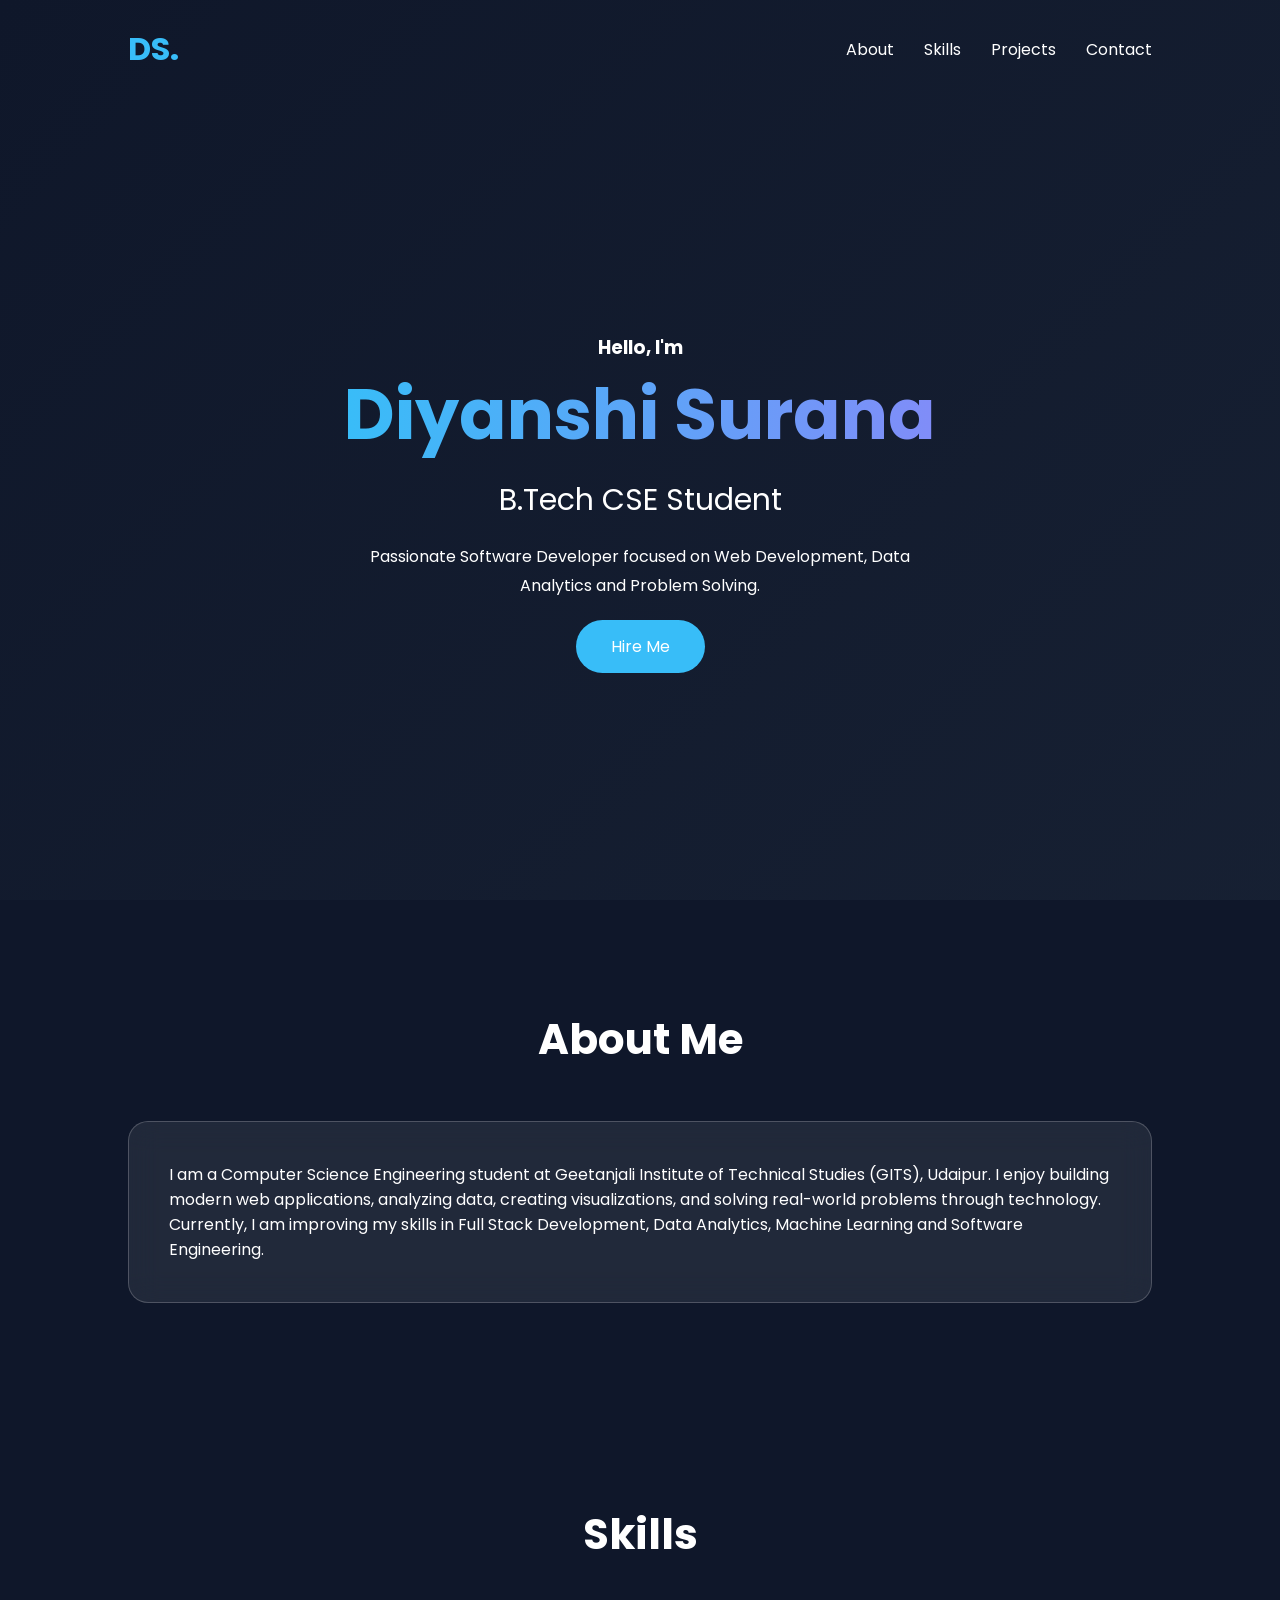
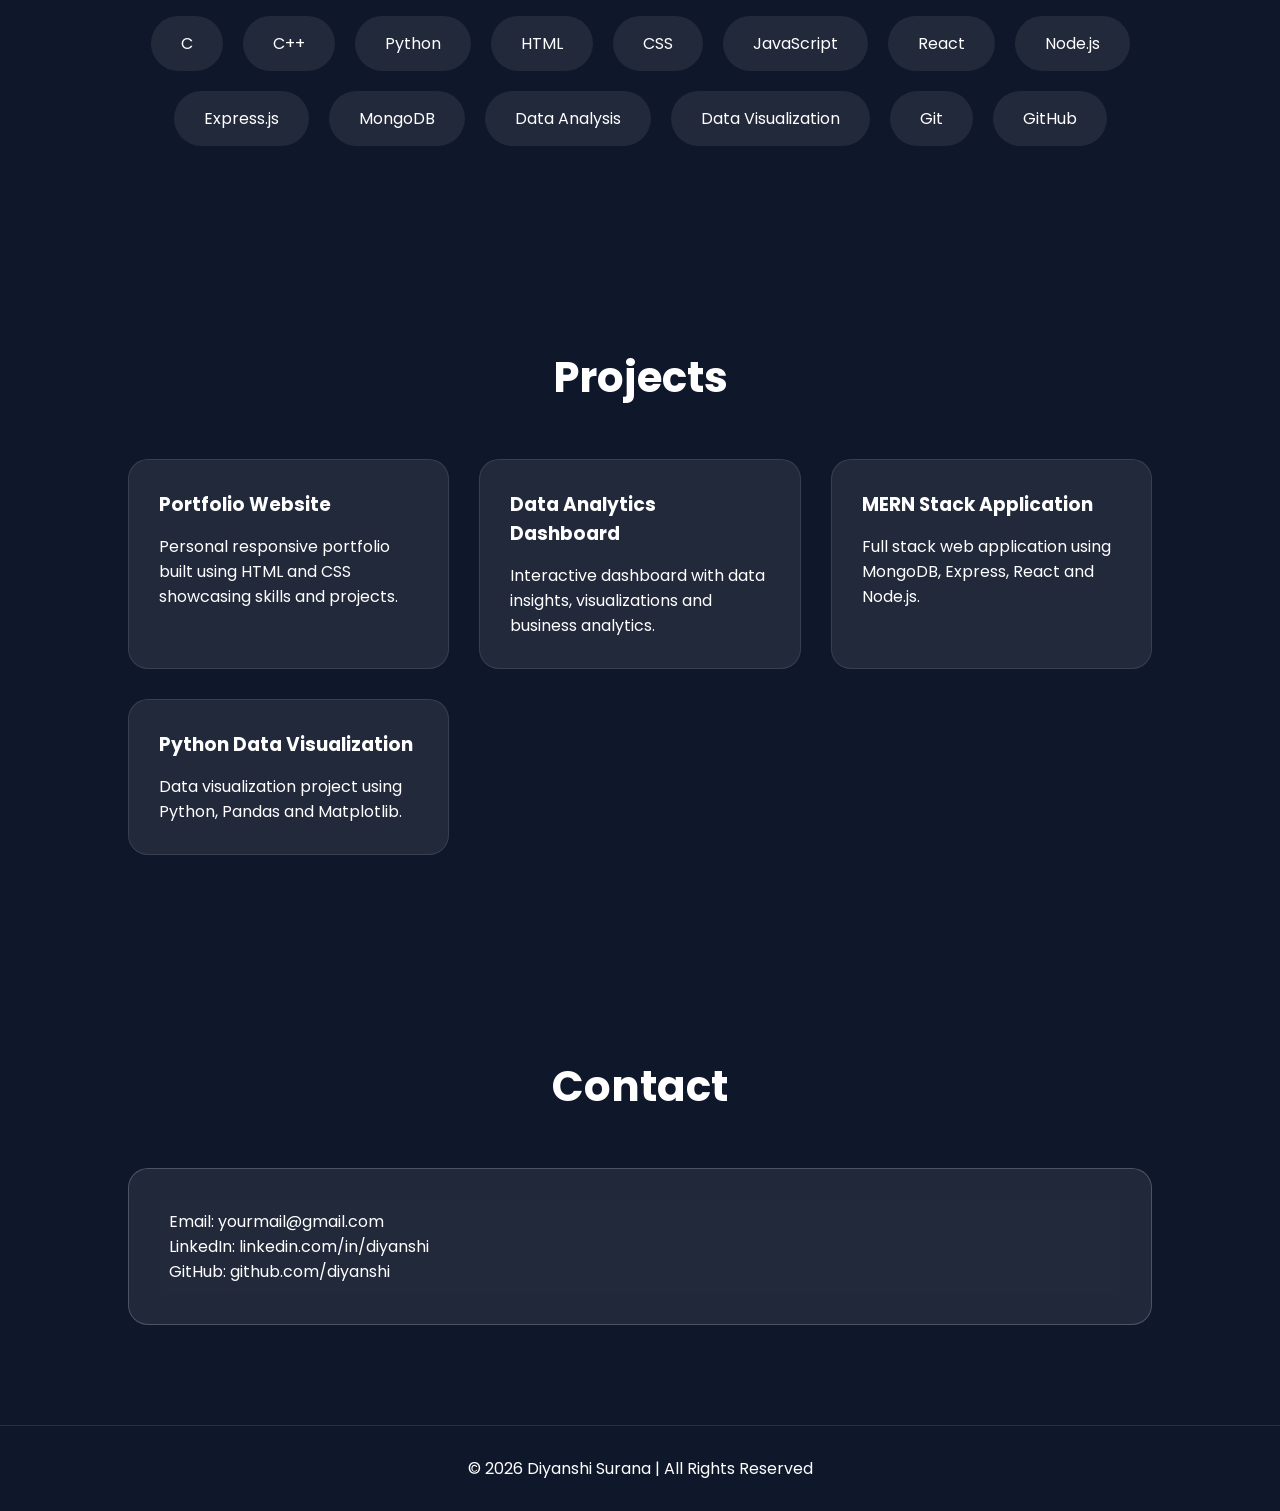
==== index.html @ dcca3f4c "first_commit" ====
<!DOCTYPE html>
<html lang="en">
<head>
<meta charset="UTF-8">
<meta name="viewport" content="width=device-width, initial-scale=1.0">

<title>Diyanshi Surana | Portfolio</title>

<link rel="preconnect" href="https://fonts.googleapis.com">
<link href="https://fonts.googleapis.com/css2?family=Poppins:wght@300;400;500;600;700&display=swap" rel="stylesheet">

<link rel="stylesheet" href="./style.css">
</head>

<body>

<div class="bg-animation"></div>

<header>

<nav>
<div class="logo">DS.</div>

<ul>
<li><a href="#about">About</a></li>
<li><a href="#skills">Skills</a></li>
<li><a href="#projects">Projects</a></li>
<li><a href="#contact">Contact</a></li>
</ul>
</nav>

<div class="hero">

<div class="hero-content">
<h3>Hello, I'm</h3>

<h1>Diyanshi Surana</h1>

<h2>B.Tech CSE Student</h2>

<p>
Passionate Software Developer focused on Web Development,
Data Analytics and Problem Solving.
</p>

<a href="#contact" class="btn">
Hire Me
</a>

</div>

</div>

</header>

<section id="about">

<h2 class="section-title">About Me</h2>

<div class="glass-card">

<p>
I am a Computer Science Engineering student at
Geetanjali Institute of Technical Studies (GITS), Udaipur.

I enjoy building modern web applications,
analyzing data, creating visualizations,
and solving real-world problems through technology.

Currently, I am improving my skills in
Full Stack Development, Data Analytics,
Machine Learning and Software Engineering.
</p>

</div>

</section>

<section id="skills">

<h2 class="section-title">Skills</h2>

<div class="skills-container">

<div class="skill">C</div>
<div class="skill">C++</div>
<div class="skill">Python</div>
<div class="skill">HTML</div>
<div class="skill">CSS</div>
<div class="skill">JavaScript</div>
<div class="skill">React</div>
<div class="skill">Node.js</div>
<div class="skill">Express.js</div>
<div class="skill">MongoDB</div>
<div class="skill">Data Analysis</div>
<div class="skill">Data Visualization</div>
<div class="skill">Git</div>
<div class="skill">GitHub</div>

</div>

</section>

<section id="projects">

<h2 class="section-title">Projects</h2>

<div class="project-grid">

<div class="project-card">

<h3>Portfolio Website</h3>

<p>
Personal responsive portfolio built using
HTML and CSS showcasing skills and projects.
</p>

</div>

<div class="project-card">

<h3>Data Analytics Dashboard</h3>

<p>
Interactive dashboard with data insights,
visualizations and business analytics.
</p>

</div>

<div class="project-card">

<h3>MERN Stack Application</h3>

<p>
Full stack web application using
MongoDB, Express, React and Node.js.
</p>

</div>

<div class="project-card">

<h3>Python Data Visualization</h3>

<p>
Data visualization project using Python,
Pandas and Matplotlib.
</p>

</div>

</div>

</section>

<section id="contact">

<h2 class="section-title">Contact</h2>

<div class="glass-card">

<p>Email: yourmail@gmail.com</p>

<p>LinkedIn: linkedin.com/in/diyanshi</p>

<p>GitHub: github.com/diyanshi</p>

</div>

</section>

<footer>

<p>
© 2026 Diyanshi Surana | All Rights Reserved
</p>

</footer>

</body>
</html>
---- style.css ----
*{
margin:0;
padding:0;
box-sizing:border-box;
font-family:'Poppins',sans-serif;
scroll-behavior:smooth;
}

body{
background:#0f172a;
color:white;
overflow-x:hidden;
}

/* Animated Background */

.bg-animation{
position:fixed;
width:100%;
height:100%;
background:
linear-gradient(
135deg,
#0f172a,
#1e293b,
#312e81
);

background-size:400% 400%;
animation:bgMove 12s ease infinite;
z-index:-1;
}

@keyframes bgMove{
0%{background-position:0% 50%;}
50%{background-position:100% 50%;}
100%{background-position:0% 50%;}
}

/* Navbar */

nav{
display:flex;
justify-content:space-between;
align-items:center;
padding:25px 10%;
}

.logo{
font-size:32px;
font-weight:700;
color:#38bdf8;
}

nav ul{
display:flex;
list-style:none;
gap:30px;
}

nav a{
text-decoration:none;
color:white;
transition:0.3s;
}

nav a:hover{
color:#38bdf8;
}

/* Hero */

.hero{
height:90vh;
display:flex;
justify-content:center;
align-items:center;
text-align:center;
padding:20px;
}

.hero-content h1{
font-size:70px;
background:linear-gradient(
90deg,
#38bdf8,
#818cf8
);

-webkit-background-clip:text;
-webkit-text-fill-color:transparent;
}

.hero-content h2{
margin-top:10px;
font-size:30px;
font-weight:400;
}

.hero-content p{
max-width:600px;
margin:20px auto;
line-height:1.8;
}

.btn{
display:inline-block;
padding:14px 35px;
background:#38bdf8;
color:white;
border-radius:50px;
text-decoration:none;
transition:.4s;
}

.btn:hover{
transform:translateY(-5px);
box-shadow:0 0 25px #38bdf8;
}

/* Sections */

section{
padding:100px 10%;
}

.section-title{
text-align:center;
font-size:42px;
margin-bottom:50px;
}

/* Glass Card */

.glass-card{
background:rgba(255,255,255,.08);
backdrop-filter:blur(15px);
padding:40px;
border-radius:20px;
border:1px solid rgba(255,255,255,.2);
}

/* Skills */

.skills-container{
display:flex;
flex-wrap:wrap;
gap:20px;
justify-content:center;
}

.skill{
padding:15px 30px;
background:rgba(255,255,255,.08);
border-radius:50px;
transition:.4s;
cursor:pointer;
}

.skill:hover{
transform:scale(1.1);
background:#38bdf8;
}

/* Projects */

.project-grid{
display:grid;
grid-template-columns:
repeat(auto-fit,minmax(280px,1fr));
gap:30px;
}

.project-card{
background:rgba(255,255,255,.08);
padding:30px;
border-radius:20px;
transition:.4s;
border:1px solid rgba(255,255,255,.1);
}

.project-card:hover{
transform:translateY(-10px);
box-shadow:0 0 25px rgba(56,189,248,.5);
}

.project-card h3{
margin-bottom:15px;
}

/* Footer */

footer{
padding:30px;
text-align:center;
border-top:1px solid rgba(255,255,255,.1);
}

/* Mobile */

@media(max-width:768px){

.hero-content h1{
font-size:45px;
}

.hero-content h2{
font-size:22px;
}

nav{
flex-direction:column;
gap:20px;
}

nav ul{
flex-wrap:wrap;
justify-content:center;
}
}
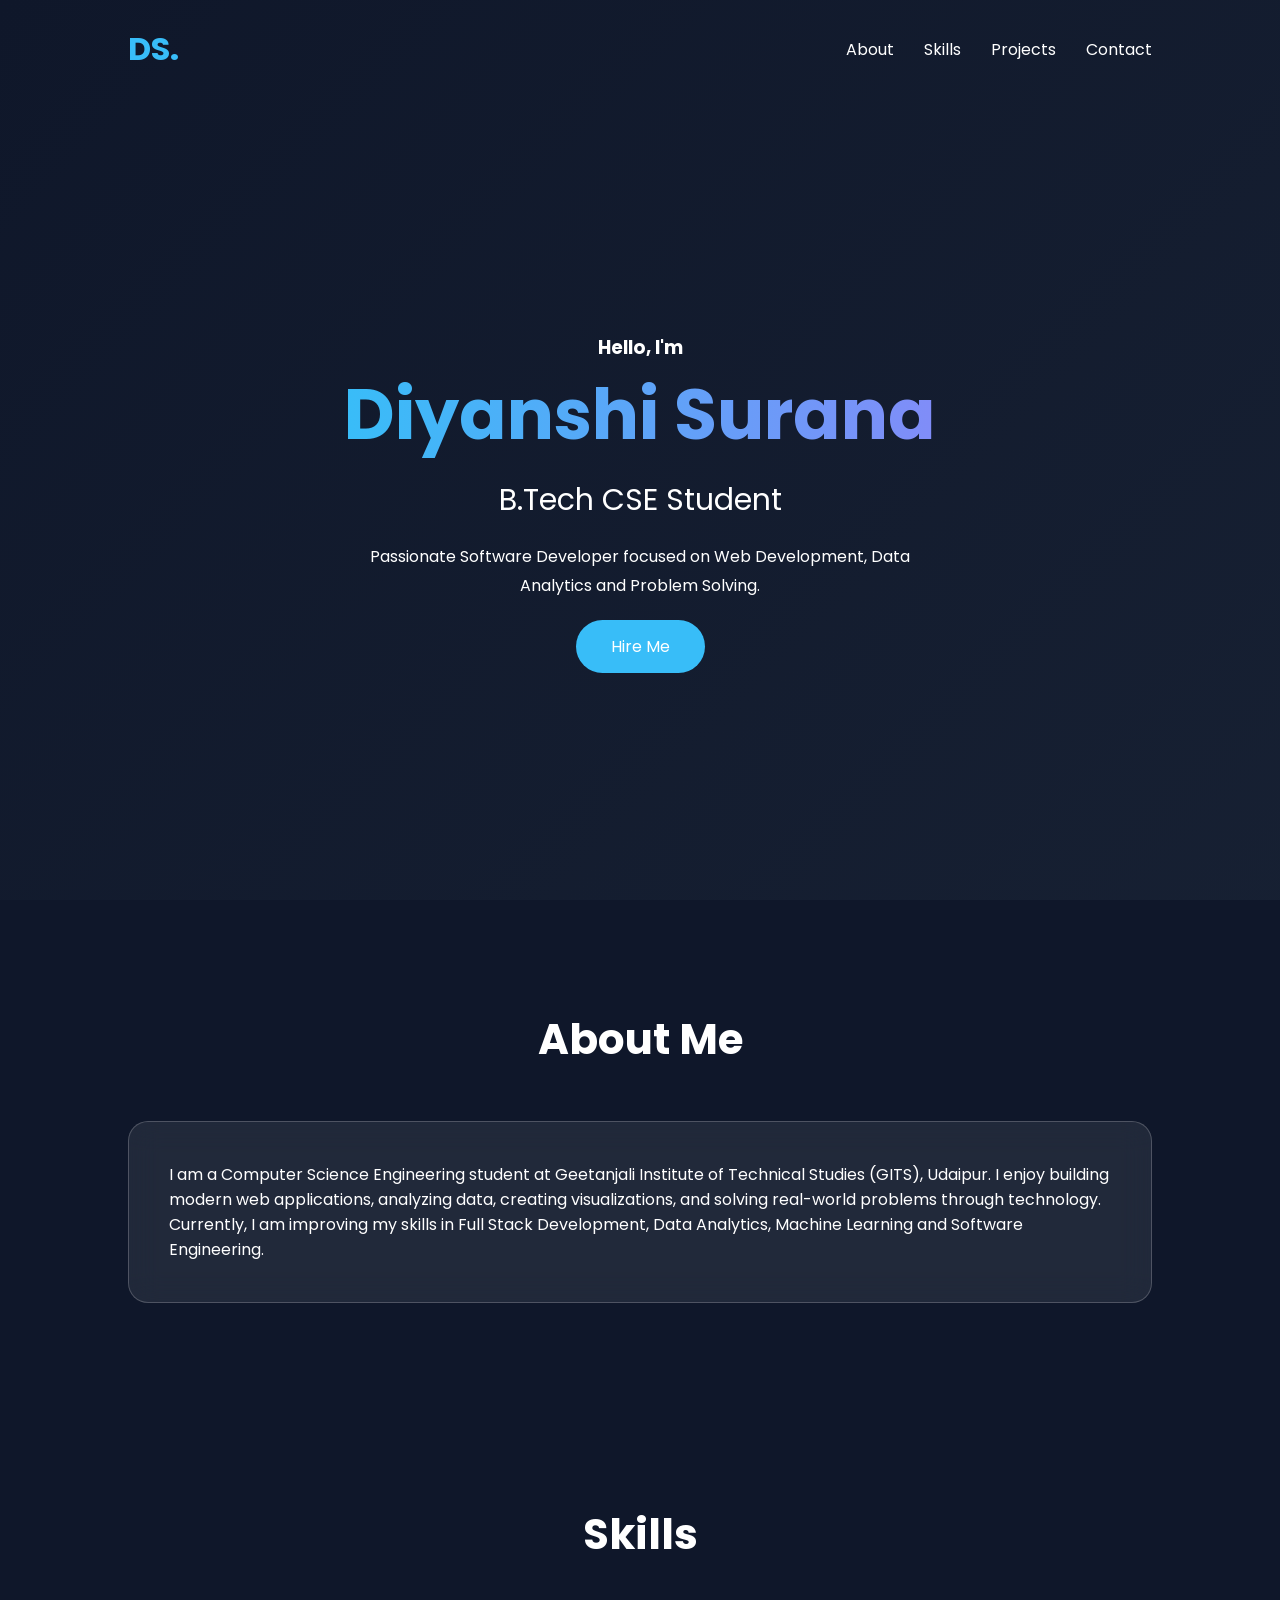
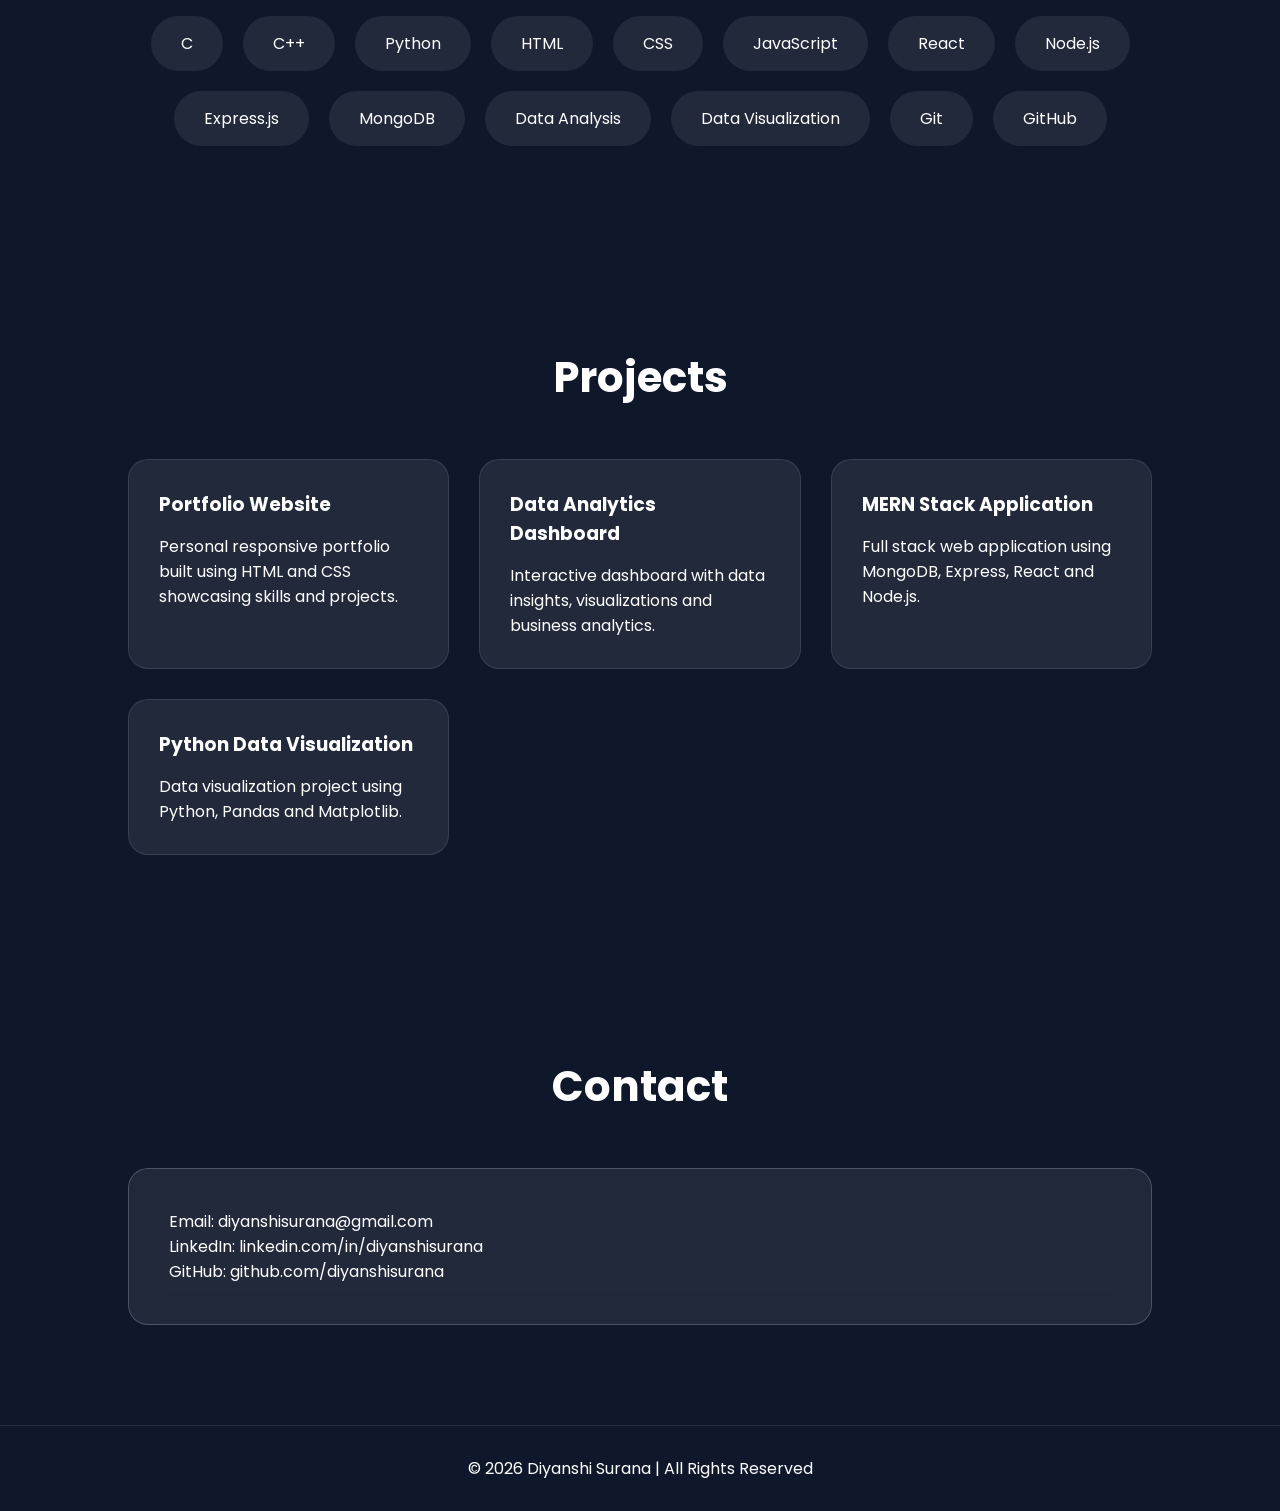
==== commit b328eac6: "update_contact_detail" ====
--- a/index.html
+++ b/index.html
@@ -161,11 +161,11 @@
 
 <div class="glass-card">
 
-<p>Email: yourmail@gmail.com</p>
+<p>Email: diyanshisurana@gmail.com</p>
 
-<p>LinkedIn: linkedin.com/in/diyanshi</p>
+<p>LinkedIn: linkedin.com/in/diyanshisurana</p>
 
-<p>GitHub: github.com/diyanshi</p>
+<p>GitHub: github.com/diyanshisurana</p>
 
 </div>
 
